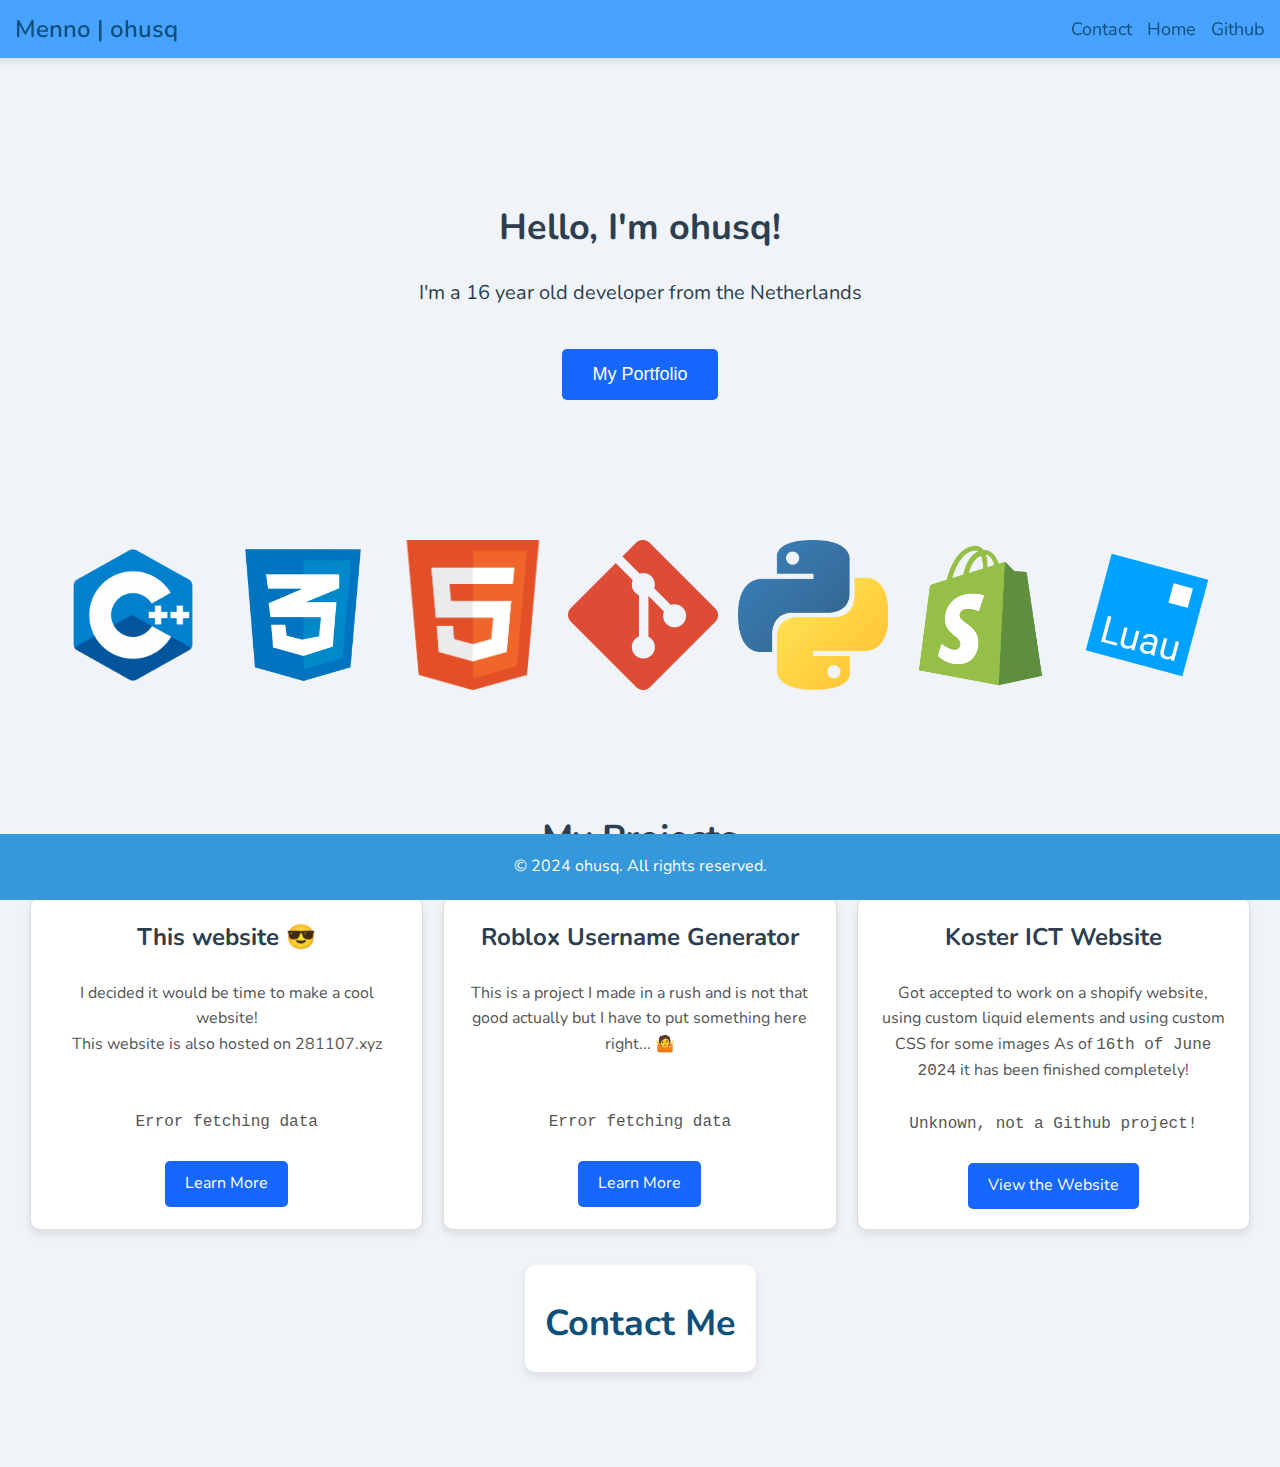
==== index.html @ 7e617742 "Better SEO intergration and embeds :)" ====
<!DOCTYPE html>
<html lang="en">
<head>
    <link rel="preconnect" href="https://fonts.googleapis.com">
    <link rel="preconnect" href="https://fonts.gstatic.com" crossorigin>
    <link href="https://fonts.googleapis.com/css2?family=Nunito:wght@200;400;600;800&display=swap" rel="stylesheet">
    
    <meta name="description" content="A showcase of projects and skills by ohusq. Explore my portfolio to see my latest work in software development and design.">
    <meta name="keywords" content="ohusq, portfolio, development, projects, skills">
    <meta name="author" content="ohusq">
    
    <!-- Add Open Graph meta tags for better social media integration -->
    <meta property="og:title" content="ohusq's Portfolio">
    <meta property="og:description" content="A showcase of projects and skills by ohusq. Explore my portfolio to see my latest work in web development and design.">
    <meta property="og:image" content="https://281107.xyz/thumbnails/fish-pfp.jpg">
    <meta property="og:url" content="https://281107.xyz">
    <meta property="og:type" content="website">
    
    <!-- Link to the favicon -->
    <link rel="icon" href="path-to-favicon.ico" type="image/x-icon">

    <meta name="viewport" content="width=device-width, initial-scale=1.0">
    <title>ohusq's site</title>
    <style>
        body {
            font-family: 'Nunito', sans-serif;
            background-color: #f0f4f8;
            color: #2c3e50;
            margin: 0;
            line-height: 1.6;
            display: grid;
            place-items: center;
            min-height: 100vh;
            margin-bottom: 25px; /* margin for contact footer */
        }

        a {
            text-decoration: none;
            color: #0f507b;
            transition: color 0.3s ease;
        }

        a:hover {
            color: #ffdd57;
        }

        header {
            background-color: rgb(71, 163, 255);
            color: #ffffff;
            padding: 10px 20px;
            display: flex;
            justify-content: space-between;
            align-items: center;
            box-shadow: 0 4px 8px rgba(0, 0, 0, 0.1);
            position: fixed;
            top: 0;
            width: 100%;
            z-index: 1000;
        }

        .name {
            font-size: 24px;
            font-weight: 600;
            margin-left: 15px;
        }

        .nav-links {
            display: flex;
            gap: 15px;
            margin-right: 15px;
        }

        .nav-links a {
            font-size: 18px;
            transition: color 0.3s ease;
        }

        .hamburger {
            display: none;
            flex-direction: column;
            cursor: pointer;
        }

        .bar {
            height: 3px;
            width: 25px;
            background-color: white;
            margin: 4px 0;
            transition: 0.4s;
        }

        .nav-links.mobile {
            display: none;
            flex-direction: column;
            gap: 0;
            width: 100%;
        }

        .nav-links.mobile a {
            padding: 10px;
            text-align: center;
            width: 100%;
            box-sizing: border-box;
        }

        .container-main {
            text-align: center;
            padding: 175px 20px 120px 20px; /* THIS IS THE PADDING FOR THE TITLE */
        }

        .title {
            font-size: 36px;
            margin-bottom: 20px;
            text-align: center;
        }

        .description {
            font-size: 20px;
            margin-bottom: 40px;
        }

        button {
            background-color: #1567ff;
            color: white;
            border: none;
            border-radius: 5px;
            cursor: pointer;
            padding: 15px 30px;
            font-size: 18px;
            transition: background-color 0.3s ease;
        }

        button:hover {
            background-color: #0a3e5c;
        }

        button:focus {
            outline: none;
        }

        footer {
            background-color: #3498db;
            color: #ffffff;
            text-align: center;
            padding: 20px;
            position: fixed;
            bottom: 0;
            width: 100%;
        }

        #container-portfolio {
            padding: 70px 20px 25px;
        }

        .projects {
            display: flex;
            justify-content: space-around;
            flex-wrap: wrap;
        }

        .project {
            background-color: #fff;
            border: 1px solid #ddd;
            border-radius: 10px;
            box-shadow: 0 4px 8px rgba(0, 0, 0, 0.1);
            padding: 20px;
            margin: 10px;
            flex: 1 1 calc(30% - 40px);
            text-align: center;
        }

        .project h3 {
            margin-top: 0;
            font-size: 24px;
        }

        .project p {
            font-size: 16px;
            color: #555;
        }

        .project a {
            display: inline-block;
            margin-top: 10px;
            padding: 10px 20px;
            background-color: #1567ff;
            color: white;
            border-radius: 5px;
            transition: background-color 0.3s ease;
        }

        .project a:hover {
            background-color: #0a3e5c;
        }

        /* Contact page styles */
        .container-contact {
            padding-left: 20px;
            padding-right: 20px;
            background-color: #ffffff;
            border-radius: 10px;
            box-shadow: 0 4px 8px rgba(0, 0, 0, 0.1);
            margin-bottom: 70px;
            max-width: 600px;
        }

        .contact-info {
            font-size: 18px;
        }

        .contact-info p {
            text-align: center;
        }

        .container-logos {
            display: flex;
            justify-content: center;
            align-items: center;
            gap: 20px; /* Adjust spacing between images */
            flex-wrap: wrap; /* Allow images to wrap to the next line */
            padding: 20px; /* Optional: Add padding around the logos */
        }

        .container-logos img {
            max-width: 100%;
            height: auto;
            max-height: 150px; /* Adjust the maximum height of the logos */
        }


        @media (max-width: 768px) {
            .hamburger {
                display: flex;
            }

            .nav-links {
                display: none;
            }

            .nav-links.mobile {
                display: none;
            }

            .nav-links.active {
                display: flex;
            }

            .container-main {
                padding: 140px 20px 100px 20px;
            }

            .projects {
                flex-direction: column;
            }

            .project {
                flex: 1 1 100%;
            }
        }
    </style>
</head>
<body>
    <header>
        <a href="/index.html" class="name">Menno | ohusq</a>
        <div class="nav-links">
            <a href="mailto:mennom2007@gmail.com">Contact</a>
            <a href="/index.html">Home</a>
            <a href="https://github.com/ohusq" target="_blank">Github</a>
        </div>
        <div class="hamburger" onclick="toggleMenu()">
            <div></div>
            <div></div>
            <div></div>
        </div>
        <div class="nav-links mobile">
            <a href="mailto:mennom2007@gmail.com">Contact</a>
            <a href="/index.html">Home</a>
            <a href="https://github.com/ohusq" target="_blank">Github</a>
        </div>
    </header>
    <div class="container-main">
        <h1 class="title">Hello, I'm ohusq!</h1>
        <p class="description">I'm a 16 year old developer from the Netherlands</p>
        <a href="#container-portfolio"><button>My Portfolio</button></a>
    </div>

    <div class="container-logos">
        <img src="thumbnails/Cplusplus_logo.png" alt="C++ Logo">
        <img src="thumbnails/css_logo.png" alt="CSS Logo">
        <img src="thumbnails/html_logo.png" alt="HTML Logo">
        <img src="thumbnails/git_logo.png" alt="Git Logo">
        <img src="thumbnails/python_logo.png" alt="Python Logo">
        <img src="thumbnails/shopify_logo.png" alt="Shopify Logo">
        <img src="thumbnails/lua_logo.svg" alt="Lua Logo" width="150">
    </div>
    

    <div id="container-portfolio">
        <h2 class="title">My Projects</h2>
        <div class="projects">
            <div class="project project-1">
                <h3>This website &#x1F60E;</h3>
                <p>
                    I decided it would be time to make a cool website!
                    <br>This website is also hosted on 281107.xyz
                    <br><br><br>
                    <code class="updateTimeWebsite">
                        Updated 0 minutes ago
                    </code>
                </p>
                <a href="https://github.com/ohusq/ohusq.github.io" target="_blank">Learn More</a>
            </div>

            <div class="project project-2">
                <h3>Roblox Username Generator</h3>
                <p>
                    This is a project I made in a rush and is not that good actually
                    but I have to put something here right... 🤷
                    <br><br><br>
                    <code class="updateTimeUserGen">
                        Updated 0 minutes ago
                    </code>
                </p>
                <a href="https://github.com/ohusq/username-gen">Learn More</a>
            </div>

            <div class="project project-3">
                <h3>Koster ICT Website</h></h3>
                <p>
                    Got accepted to work on a shopify website, using custom liquid elements
                    and using custom CSS for some images As of <code>16th of June 2024</code>
                    it has been finished completely!
                    <br><br>
                    <code class="updateTimeKoster">
                        Updated 0 minutes ago
                    </code>
                </p>
                <a href="https://kosterstaphorst.nl" target="_blank">View the Website</a>
            </div>
        </div>
    </div>
    
    <div class="container-contact">
        <h2 class="title"><a href="mailto:mennom2007@gmail.com">Contact Me</a></h2>
    </div>

    <footer>
        &copy; 2024 ohusq. All rights reserved.
    </footer>

    <script>
        function toggleMenu() {
            const mobileMenu = document.querySelector('.nav-links.mobile');
            if (mobileMenu.style.display === 'flex') {
                mobileMenu.style.display = 'none';
            } else {
                mobileMenu.style.display = 'flex';
            }
        }

        function getLastCommit(repo) {
    // GitHub API URL to fetch commit information
    const githubApiUrl = `https://api.github.com/repos/ohusq/${repo}/commits/master`;

    // Fetch data from GitHub API
    return fetch(githubApiUrl)
        .then(response => {
            if (!response.ok) {
                throw new Error('Network response was not ok');
            }
            return response.json();
        })
        .then(data => {
            // Extract the commit date from the JSON data
            const commitDateStr = data.commit.author.date;

            // Parse the commit date string into a Date object
            const commitDate = new Date(commitDateStr);

            // Get the current date
            const currentDate = new Date();

            // Calculate the difference in milliseconds
            const dateDifferenceMs = currentDate - commitDate;

            // Helper function to format time difference
            function formatTimeAgo(milliseconds) {
                // Convert milliseconds to seconds
                const seconds = Math.floor(milliseconds / 1000);

                if (seconds < 60) {
                    return `Updated ${seconds} seconds ago`;
                }

                // Convert seconds to minutes
                const minutes = Math.floor(seconds / 60);

                if (minutes < 60) {
                    return `Updated ${minutes} minute(s) ago`;
                }

                // Convert minutes to hours
                const hours = Math.floor(minutes / 60);

                if (hours < 24) {
                    return `Updated ${hours} hour(s) ago`;
                }

                // Convert hours to days
                const days = Math.floor(hours / 24);

                if (days < 30) {
                    return `Updated ${days} day(s) ago`;
                }

                // Convert days to months
                const months = Math.floor(days / 30);

                if (months < 12) {
                    return `Updated ${months} month(s) ago`;
                }

                // Convert months to years
                const years = Math.floor(months / 12);

                return `Updated ${years} year(s) ago`;
            }

            // Format and return the time ago message
            return formatTimeAgo(dateDifferenceMs);

        })
        .catch(error => {
            console.error('Fetch error:', error);
            return "Error fetching data"; // Handle error case gracefully
        });
        }


        // updateTimeUserGen, updateTimeWebsite, updateTimeKoster

        getLastCommit("ohusq.github.io").then(websiteCommitDate => {
            document.querySelector('.updateTimeWebsite').textContent = websiteCommitDate;
        });

        getLastCommit("username-gen").then(generatorCommitDate => {
            document.querySelector('.updateTimeUserGen').textContent = generatorCommitDate;
        });

        const kosterCommitDate = "Unknown, not a Github project!";
        document.querySelector('.updateTimeKoster').textContent = kosterCommitDate;

    </script>
</body>
</html>
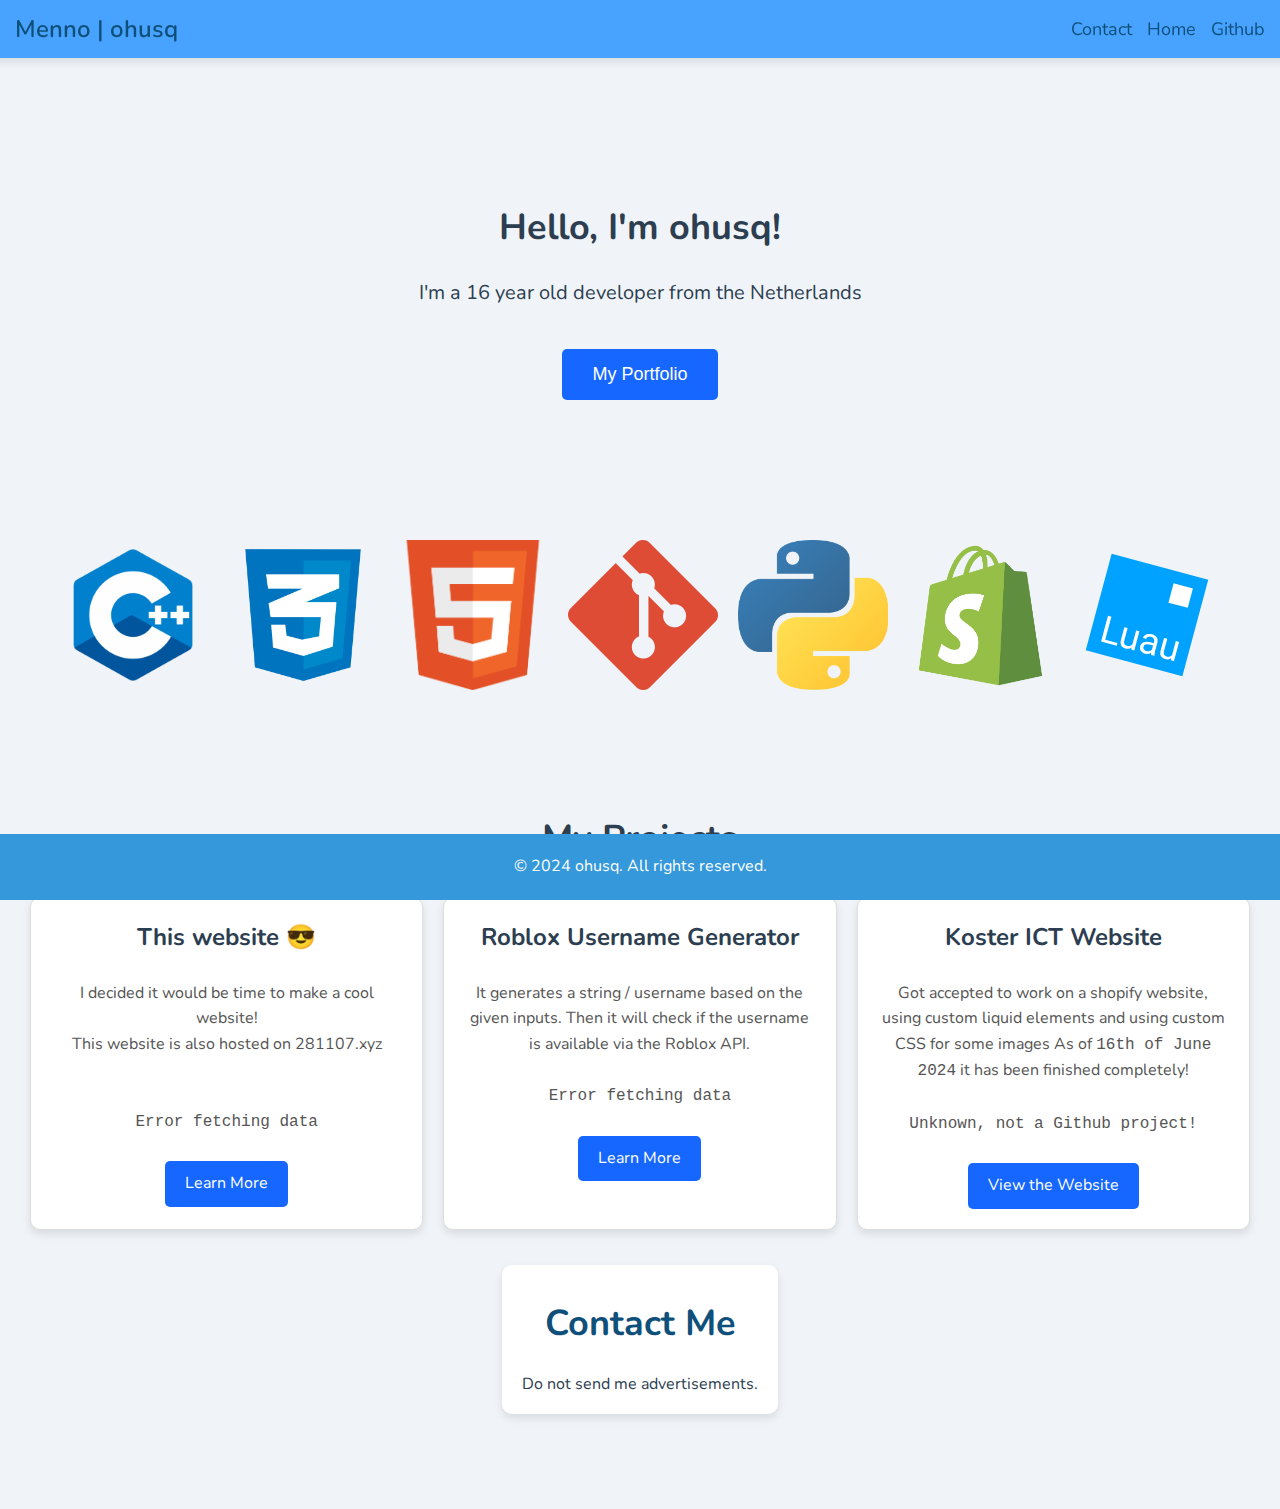
==== commit 1ea0eea8: "Added a bio and a robots file :)" ====
--- a/index.html
+++ b/index.html
@@ -202,6 +202,7 @@
             box-shadow: 0 4px 8px rgba(0, 0, 0, 0.1);
             margin-bottom: 70px;
             max-width: 600px;
+            
         }
 
         .contact-info {
@@ -273,8 +274,8 @@
             <div></div>
         </div>
         <div class="nav-links mobile">
+            <a href="/index.html">Home</a>
             <a href="mailto:mennom2007@gmail.com">Contact</a>
-            <a href="/index.html">Home</a>
             <a href="https://github.com/ohusq" target="_blank">Github</a>
         </div>
     </header>
@@ -314,9 +315,10 @@
             <div class="project project-2">
                 <h3>Roblox Username Generator</h3>
                 <p>
-                    This is a project I made in a rush and is not that good actually
-                    but I have to put something here right... 🤷
-                    <br><br><br>
+                    It generates a string / username based on the given inputs.
+                    Then it will check if the username is available via the Roblox API.
+
+                    <br><br>
                     <code class="updateTimeUserGen">
                         Updated 0 minutes ago
                     </code>
@@ -342,6 +344,7 @@
     
     <div class="container-contact">
         <h2 class="title"><a href="mailto:mennom2007@gmail.com">Contact Me</a></h2>
+        <p class="disclaimer">Do not send me advertisements.</p>
     </div>
 
     <footer>
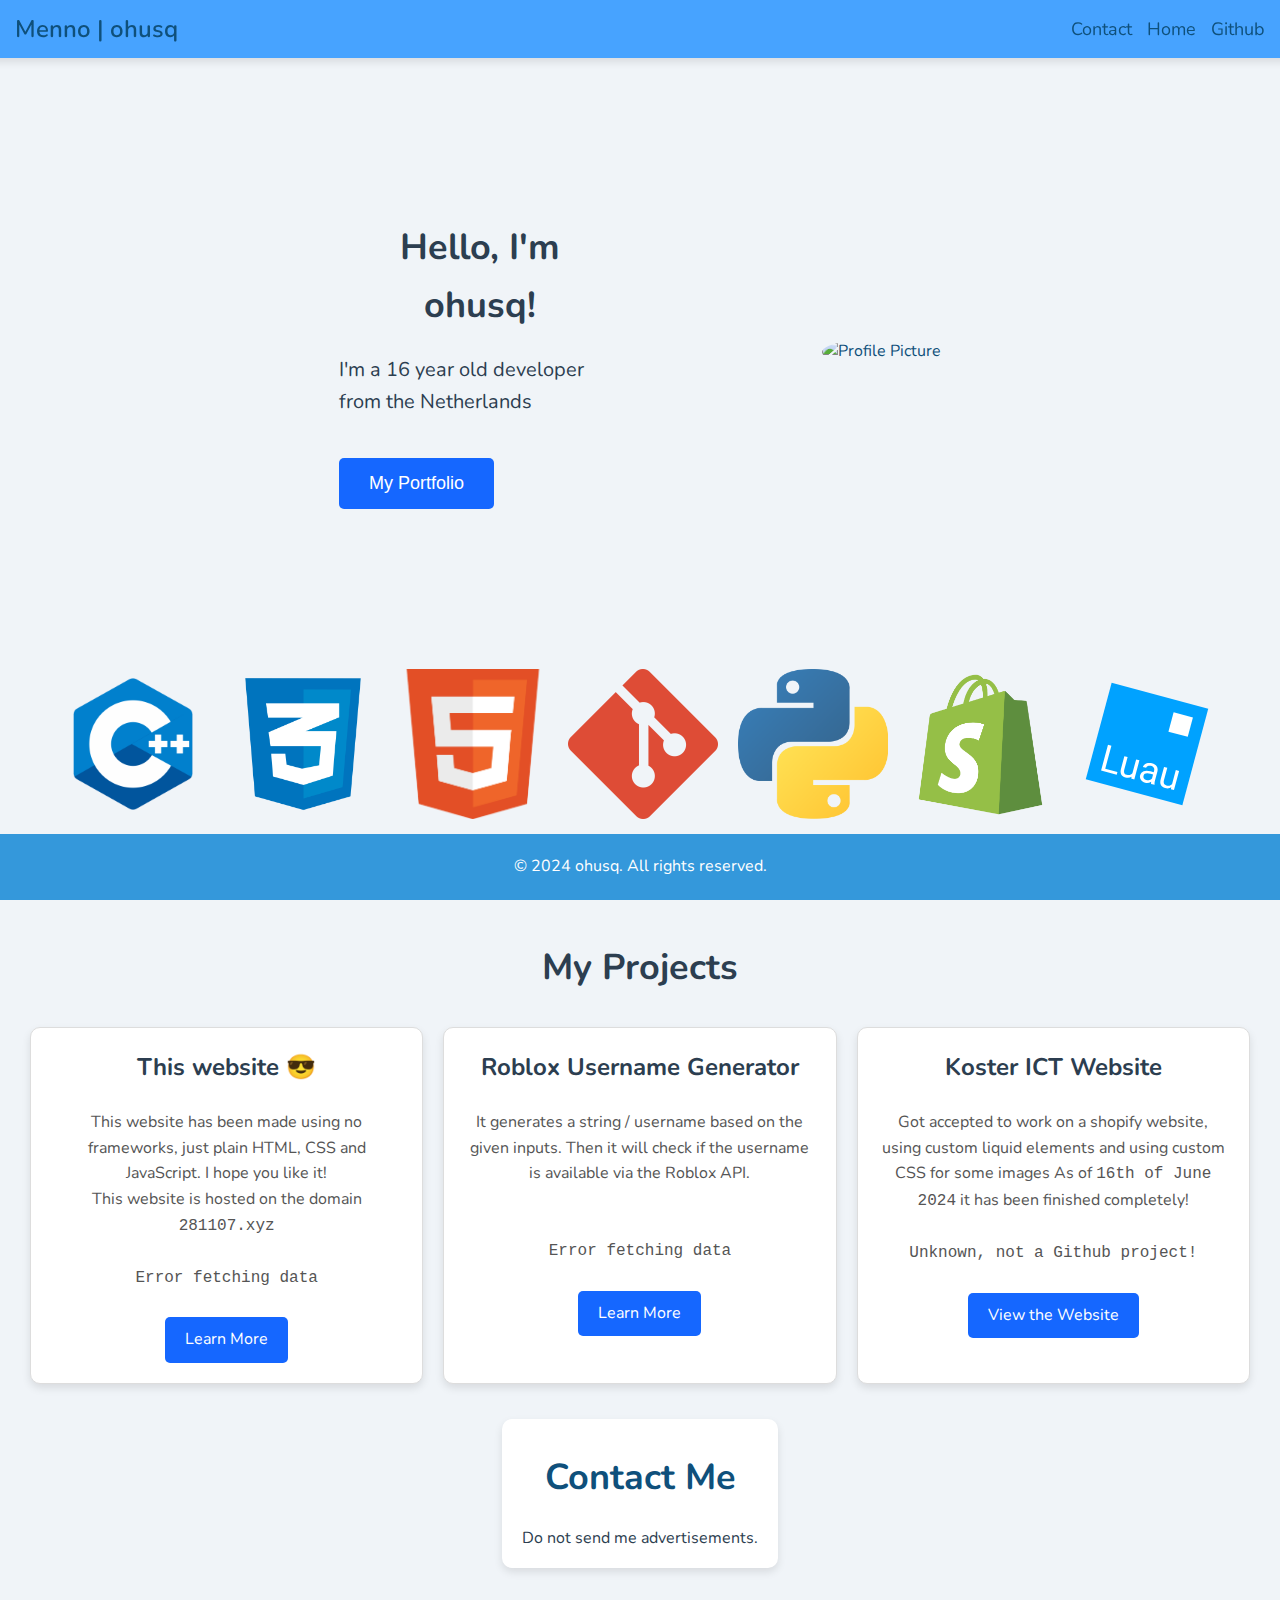
==== commit 151ccb72: "Added dynamic profile picture with link! AND spaced out the buttons correctly!" ====
--- a/index.html
+++ b/index.html
@@ -105,7 +105,33 @@
 
         .container-main {
             text-align: center;
-            padding: 175px 20px 120px 20px; /* THIS IS THE PADDING FOR THE TITLE */
+            padding: 175px 20px 120px 20px;
+            display: flex;
+            align-items: center;
+        }
+
+        .container-main .left {
+            flex: 1;
+            padding: 20px;
+            text-align: left; /* Align the content to the left */
+        }
+
+        .container-main .right {
+            flex: 1;
+            padding: 20px;
+            text-align: right; /* Align the content to the right */
+        }
+
+        .container-main img {
+            border-radius: 50%;
+            max-width: 100%;
+            height: auto;
+            max-height: 300px;
+        }
+
+        .contaimer-main .left .portfolio-button {
+            text-align: center;
+            justify-content: center;
         }
 
         .title {
@@ -280,9 +306,14 @@
         </div>
     </header>
     <div class="container-main">
-        <h1 class="title">Hello, I'm ohusq!</h1>
-        <p class="description">I'm a 16 year old developer from the Netherlands</p>
-        <a href="#container-portfolio"><button>My Portfolio</button></a>
+        <div class="left">
+            <h1 class="title">Hello, I'm ohusq!</h1>
+            <p class="description">I'm a 16 year old developer from the Netherlands</p>
+            <a href="#container-portfolio" class="portfolio-button"><button>My Portfolio</button></a>
+        </div>
+        <div class="right">
+            <a href="https://github.com/ohusq" target="_blank"><img src="https://avatars.githubusercontent.com/u/109988692?v=4" alt="Profile Picture"></a>
+        </div>
     </div>
 
     <div class="container-logos">
@@ -302,9 +333,11 @@
             <div class="project project-1">
                 <h3>This website &#x1F60E;</h3>
                 <p>
-                    I decided it would be time to make a cool website!
-                    <br>This website is also hosted on 281107.xyz
-                    <br><br><br>
+                    This website has been made using no frameworks, just plain HTML, CSS and JavaScript.
+                    I hope you like it!
+                    <br>
+                    This website is hosted on the domain <code>281107.xyz</code>
+                    <br><br>
                     <code class="updateTimeWebsite">
                         Updated 0 minutes ago
                     </code>
@@ -318,12 +351,12 @@
                     It generates a string / username based on the given inputs.
                     Then it will check if the username is available via the Roblox API.
 
-                    <br><br>
+                    <br><br><br>
                     <code class="updateTimeUserGen">
                         Updated 0 minutes ago
                     </code>
                 </p>
-                <a href="https://github.com/ohusq/username-gen">Learn More</a>
+                <a href="https://github.com/ohusq/username-gen" target="_blank">Learn More</a>
             </div>
 
             <div class="project project-3">
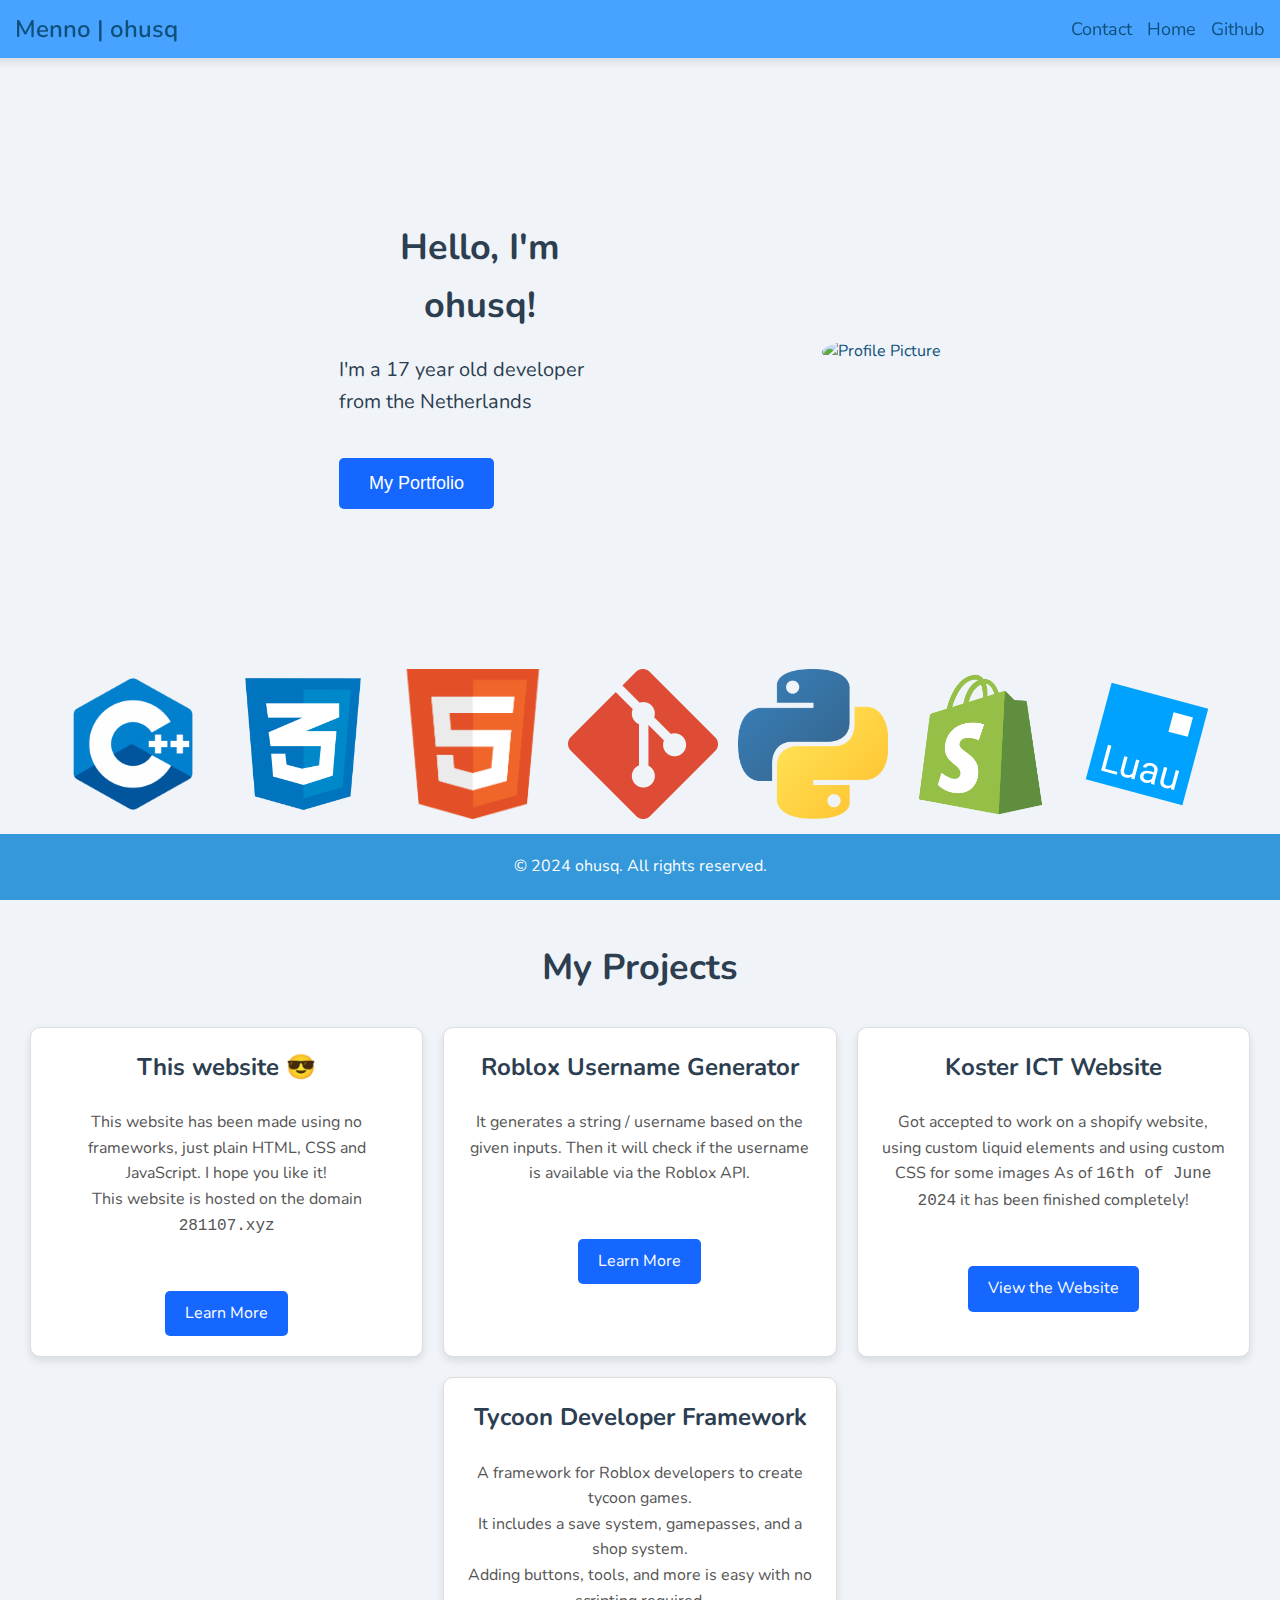
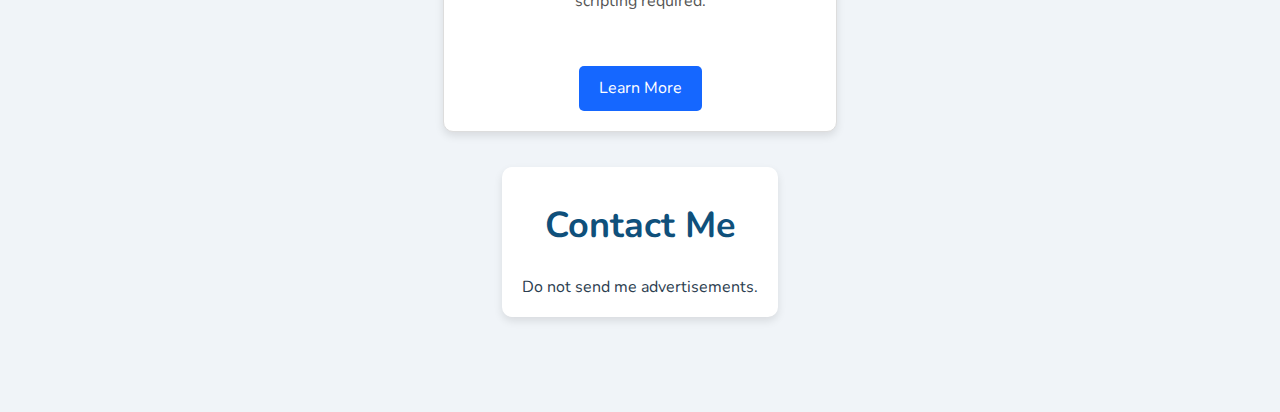
==== commit f730ed57: "Forgot to update open graph pfp :)" ====
--- a/index.html
+++ b/index.html
@@ -12,12 +12,12 @@
     <!-- Add Open Graph meta tags for better social media integration -->
     <meta property="og:title" content="ohusq's Portfolio">
     <meta property="og:description" content="A showcase of projects and skills by ohusq. Explore my portfolio to see my latest work in web development and design.">
-    <meta property="og:image" content="https://281107.xyz/thumbnails/fish-pfp.jpg">
+    <meta property="og:image" content="https://avatars.githubusercontent.com/u/109988692?v=4">
     <meta property="og:url" content="https://281107.xyz">
     <meta property="og:type" content="website">
     
     <!-- Link to the favicon -->
-    <link rel="icon" href="path-to-favicon.ico" type="image/x-icon">
+    <link rel="icon" href="thumbnails/lua_logo.svg" type="image/x-icon">
 
     <meta name="viewport" content="width=device-width, initial-scale=1.0">
     <title>ohusq's site</title>
@@ -308,7 +308,7 @@
     <div class="container-main">
         <div class="left">
             <h1 class="title">Hello, I'm ohusq!</h1>
-            <p class="description">I'm a 16 year old developer from the Netherlands</p>
+            <p class="description">I'm a 17 year old developer from the Netherlands</p>
             <a href="#container-portfolio" class="portfolio-button"><button>My Portfolio</button></a>
         </div>
         <div class="right">
@@ -338,9 +338,6 @@
                     <br>
                     This website is hosted on the domain <code>281107.xyz</code>
                     <br><br>
-                    <code class="updateTimeWebsite">
-                        Updated 0 minutes ago
-                    </code>
                 </p>
                 <a href="https://github.com/ohusq/ohusq.github.io" target="_blank">Learn More</a>
             </div>
@@ -351,10 +348,7 @@
                     It generates a string / username based on the given inputs.
                     Then it will check if the username is available via the Roblox API.
 
-                    <br><br><br>
-                    <code class="updateTimeUserGen">
-                        Updated 0 minutes ago
-                    </code>
+                    <br><br>
                 </p>
                 <a href="https://github.com/ohusq/username-gen" target="_blank">Learn More</a>
             </div>
@@ -366,12 +360,23 @@
                     and using custom CSS for some images As of <code>16th of June 2024</code>
                     it has been finished completely!
                     <br><br>
-                    <code class="updateTimeKoster">
-                        Updated 0 minutes ago
-                    </code>
                 </p>
                 <a href="https://kosterstaphorst.nl" target="_blank">View the Website</a>
             </div>
+            <!-- Scuffed but I haven't focused on web dev since this website got published :) -->
+            <div class="project" style="background-color: transparent; border-style: none; box-shadow: none;"></div>
+            <div class="project project-4">
+                <h3>Tycoon Developer Framework</h3>
+                <p>
+                    A framework for Roblox developers to create tycoon games.<br>
+                    It includes a save system, gamepasses, and a shop system.<br>
+                    Adding buttons, tools, and more is easy with no scripting required.
+                    <br><br>
+                </p>
+                <a href="/portfolio/tycoon-framework.html">Learn More</a>
+            </div>
+            <div class="project" style="background-color: transparent; border-style: none; box-shadow: none;"></div>
+
         </div>
     </div>
     
@@ -393,99 +398,6 @@
                 mobileMenu.style.display = 'flex';
             }
         }
-
-        function getLastCommit(repo) {
-    // GitHub API URL to fetch commit information
-    const githubApiUrl = `https://api.github.com/repos/ohusq/${repo}/commits/master`;
-
-    // Fetch data from GitHub API
-    return fetch(githubApiUrl)
-        .then(response => {
-            if (!response.ok) {
-                throw new Error('Network response was not ok');
-            }
-            return response.json();
-        })
-        .then(data => {
-            // Extract the commit date from the JSON data
-            const commitDateStr = data.commit.author.date;
-
-            // Parse the commit date string into a Date object
-            const commitDate = new Date(commitDateStr);
-
-            // Get the current date
-            const currentDate = new Date();
-
-            // Calculate the difference in milliseconds
-            const dateDifferenceMs = currentDate - commitDate;
-
-            // Helper function to format time difference
-            function formatTimeAgo(milliseconds) {
-                // Convert milliseconds to seconds
-                const seconds = Math.floor(milliseconds / 1000);
-
-                if (seconds < 60) {
-                    return `Updated ${seconds} seconds ago`;
-                }
-
-                // Convert seconds to minutes
-                const minutes = Math.floor(seconds / 60);
-
-                if (minutes < 60) {
-                    return `Updated ${minutes} minute(s) ago`;
-                }
-
-                // Convert minutes to hours
-                const hours = Math.floor(minutes / 60);
-
-                if (hours < 24) {
-                    return `Updated ${hours} hour(s) ago`;
-                }
-
-                // Convert hours to days
-                const days = Math.floor(hours / 24);
-
-                if (days < 30) {
-                    return `Updated ${days} day(s) ago`;
-                }
-
-                // Convert days to months
-                const months = Math.floor(days / 30);
-
-                if (months < 12) {
-                    return `Updated ${months} month(s) ago`;
-                }
-
-                // Convert months to years
-                const years = Math.floor(months / 12);
-
-                return `Updated ${years} year(s) ago`;
-            }
-
-            // Format and return the time ago message
-            return formatTimeAgo(dateDifferenceMs);
-
-        })
-        .catch(error => {
-            console.error('Fetch error:', error);
-            return "Error fetching data"; // Handle error case gracefully
-        });
-        }
-
-
-        // updateTimeUserGen, updateTimeWebsite, updateTimeKoster
-
-        getLastCommit("ohusq.github.io").then(websiteCommitDate => {
-            document.querySelector('.updateTimeWebsite').textContent = websiteCommitDate;
-        });
-
-        getLastCommit("username-gen").then(generatorCommitDate => {
-            document.querySelector('.updateTimeUserGen').textContent = generatorCommitDate;
-        });
-
-        const kosterCommitDate = "Unknown, not a Github project!";
-        document.querySelector('.updateTimeKoster').textContent = kosterCommitDate;
-
     </script>
 </body>
 </html>
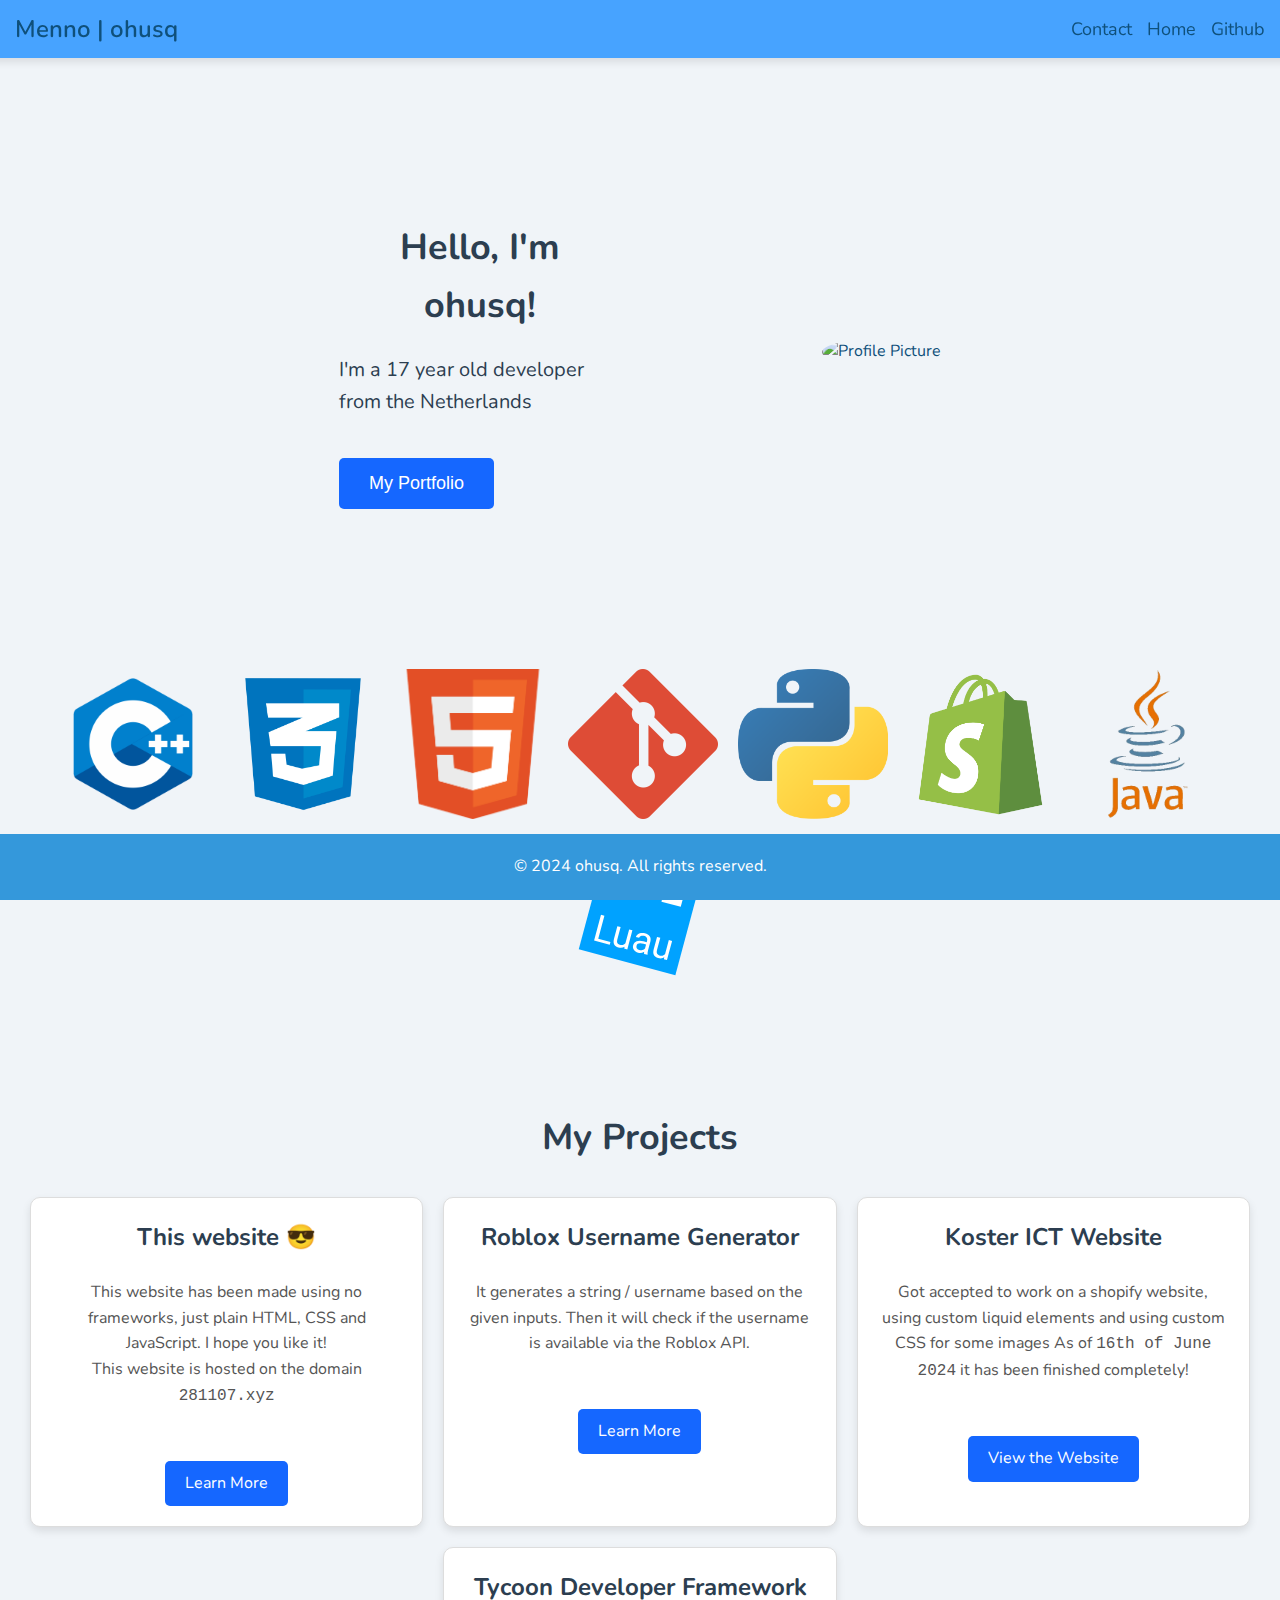
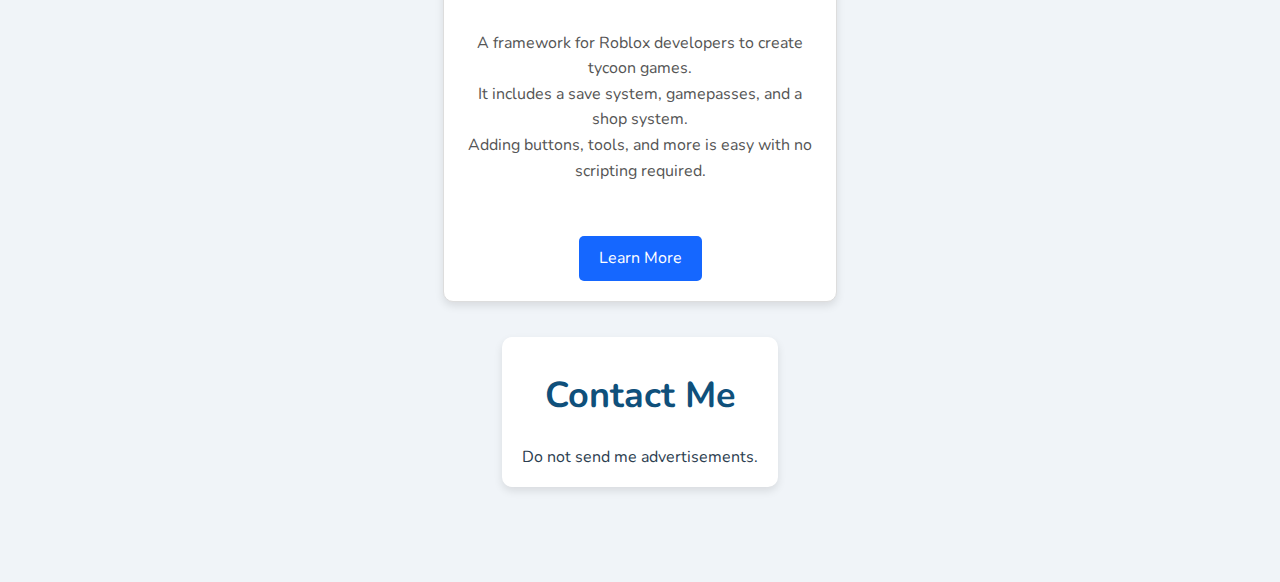
==== commit 792b06cf: "Added Java logo since I learned it." ====
--- a/index.html
+++ b/index.html
@@ -323,6 +323,7 @@
         <img src="thumbnails/git_logo.png" alt="Git Logo">
         <img src="thumbnails/python_logo.png" alt="Python Logo">
         <img src="thumbnails/shopify_logo.png" alt="Shopify Logo">
+        <img src="thumbnails/java_logo.webp" alt="Roblox Logo">
         <img src="thumbnails/lua_logo.svg" alt="Lua Logo" width="150">
     </div>
     
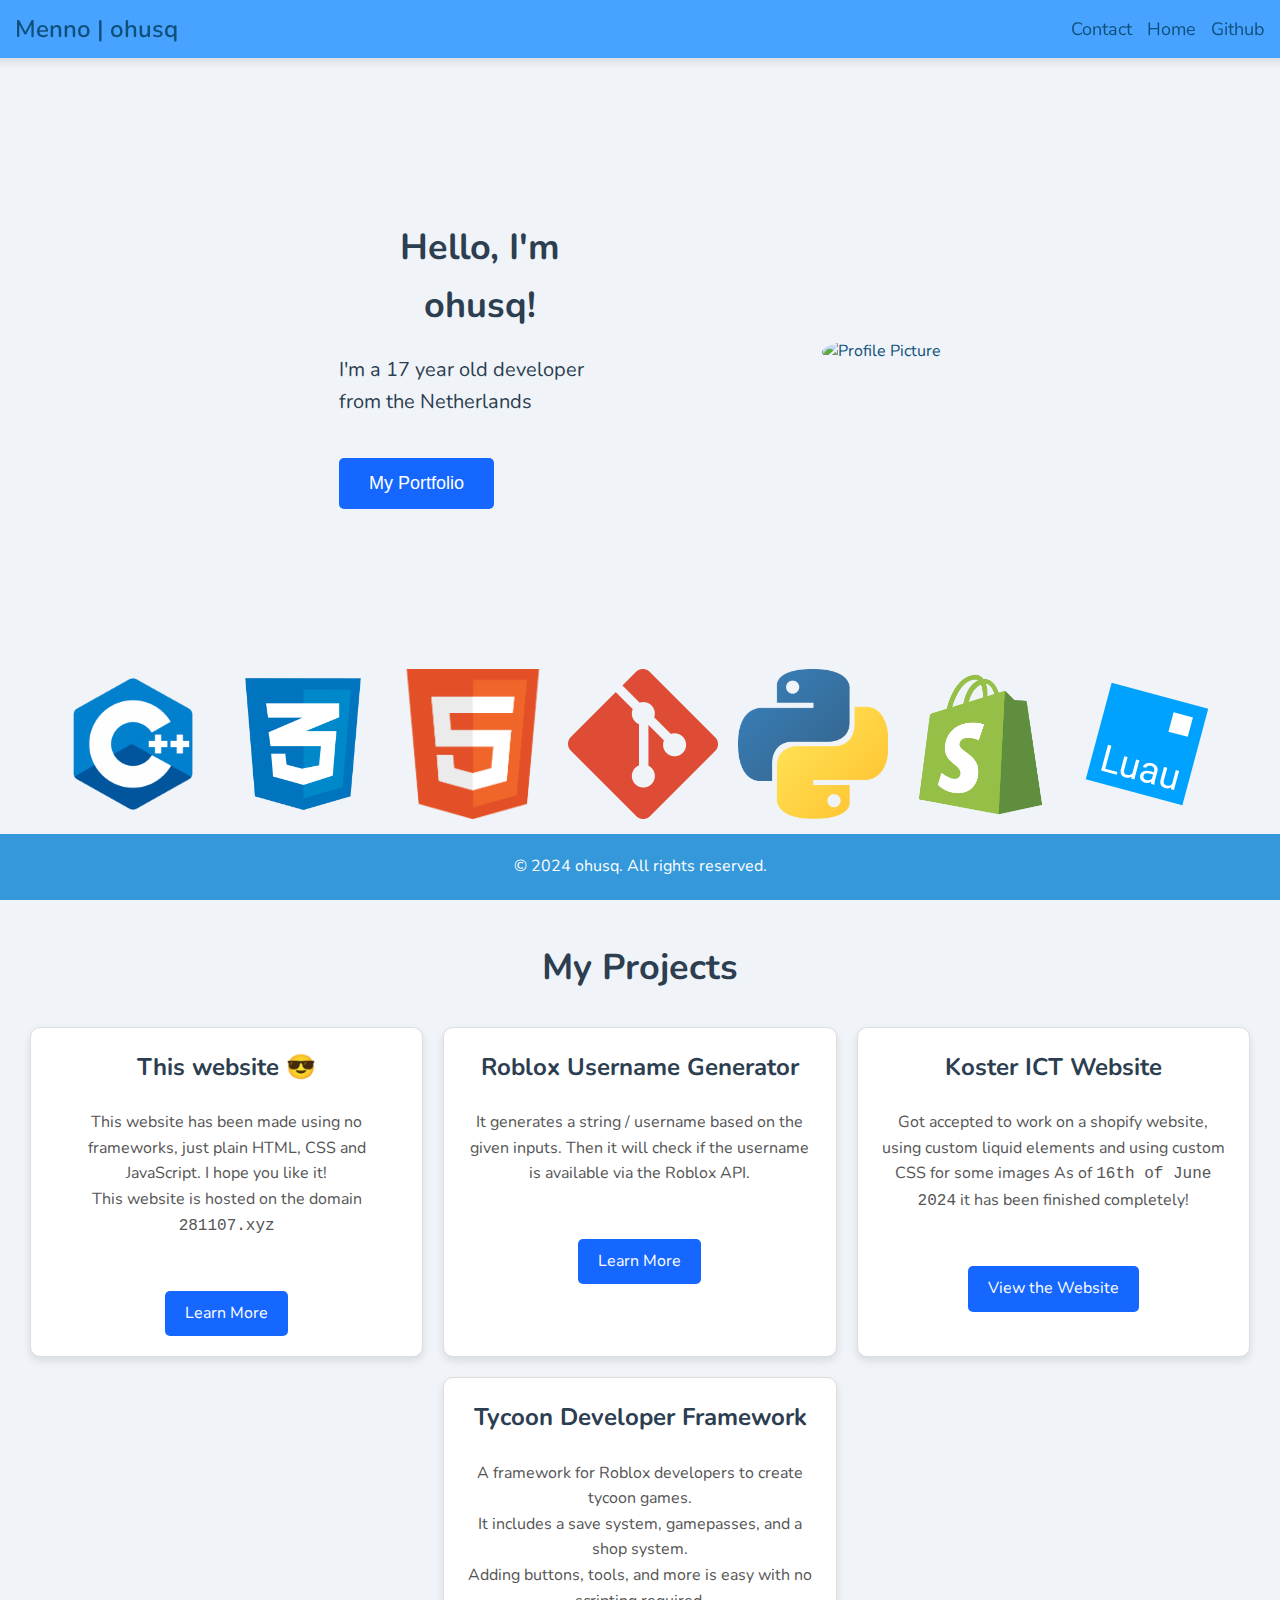
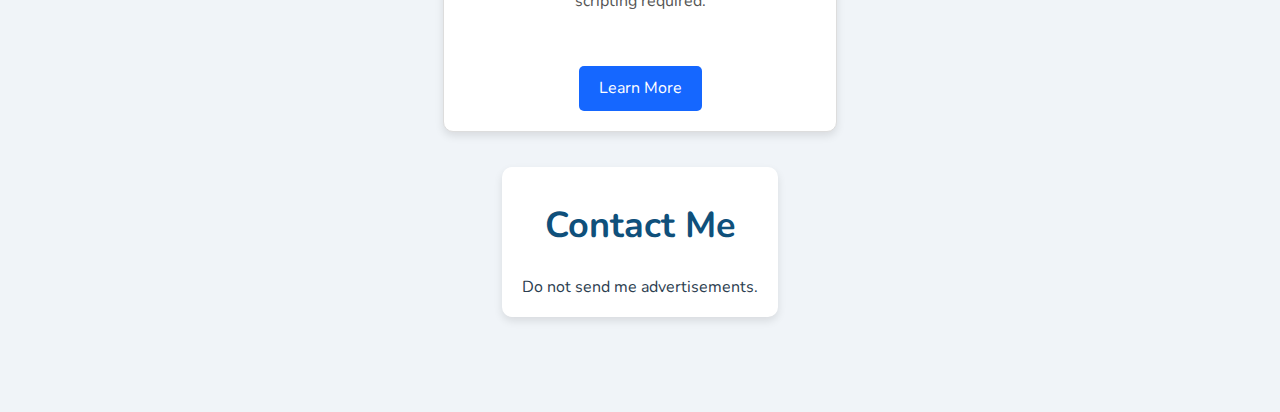
==== commit 4acc484d: "Revert "Added Java logo since I learned it."" ====
--- a/index.html
+++ b/index.html
@@ -323,7 +323,6 @@
         <img src="thumbnails/git_logo.png" alt="Git Logo">
         <img src="thumbnails/python_logo.png" alt="Python Logo">
         <img src="thumbnails/shopify_logo.png" alt="Shopify Logo">
-        <img src="thumbnails/java_logo.webp" alt="Roblox Logo">
         <img src="thumbnails/lua_logo.svg" alt="Lua Logo" width="150">
     </div>
     
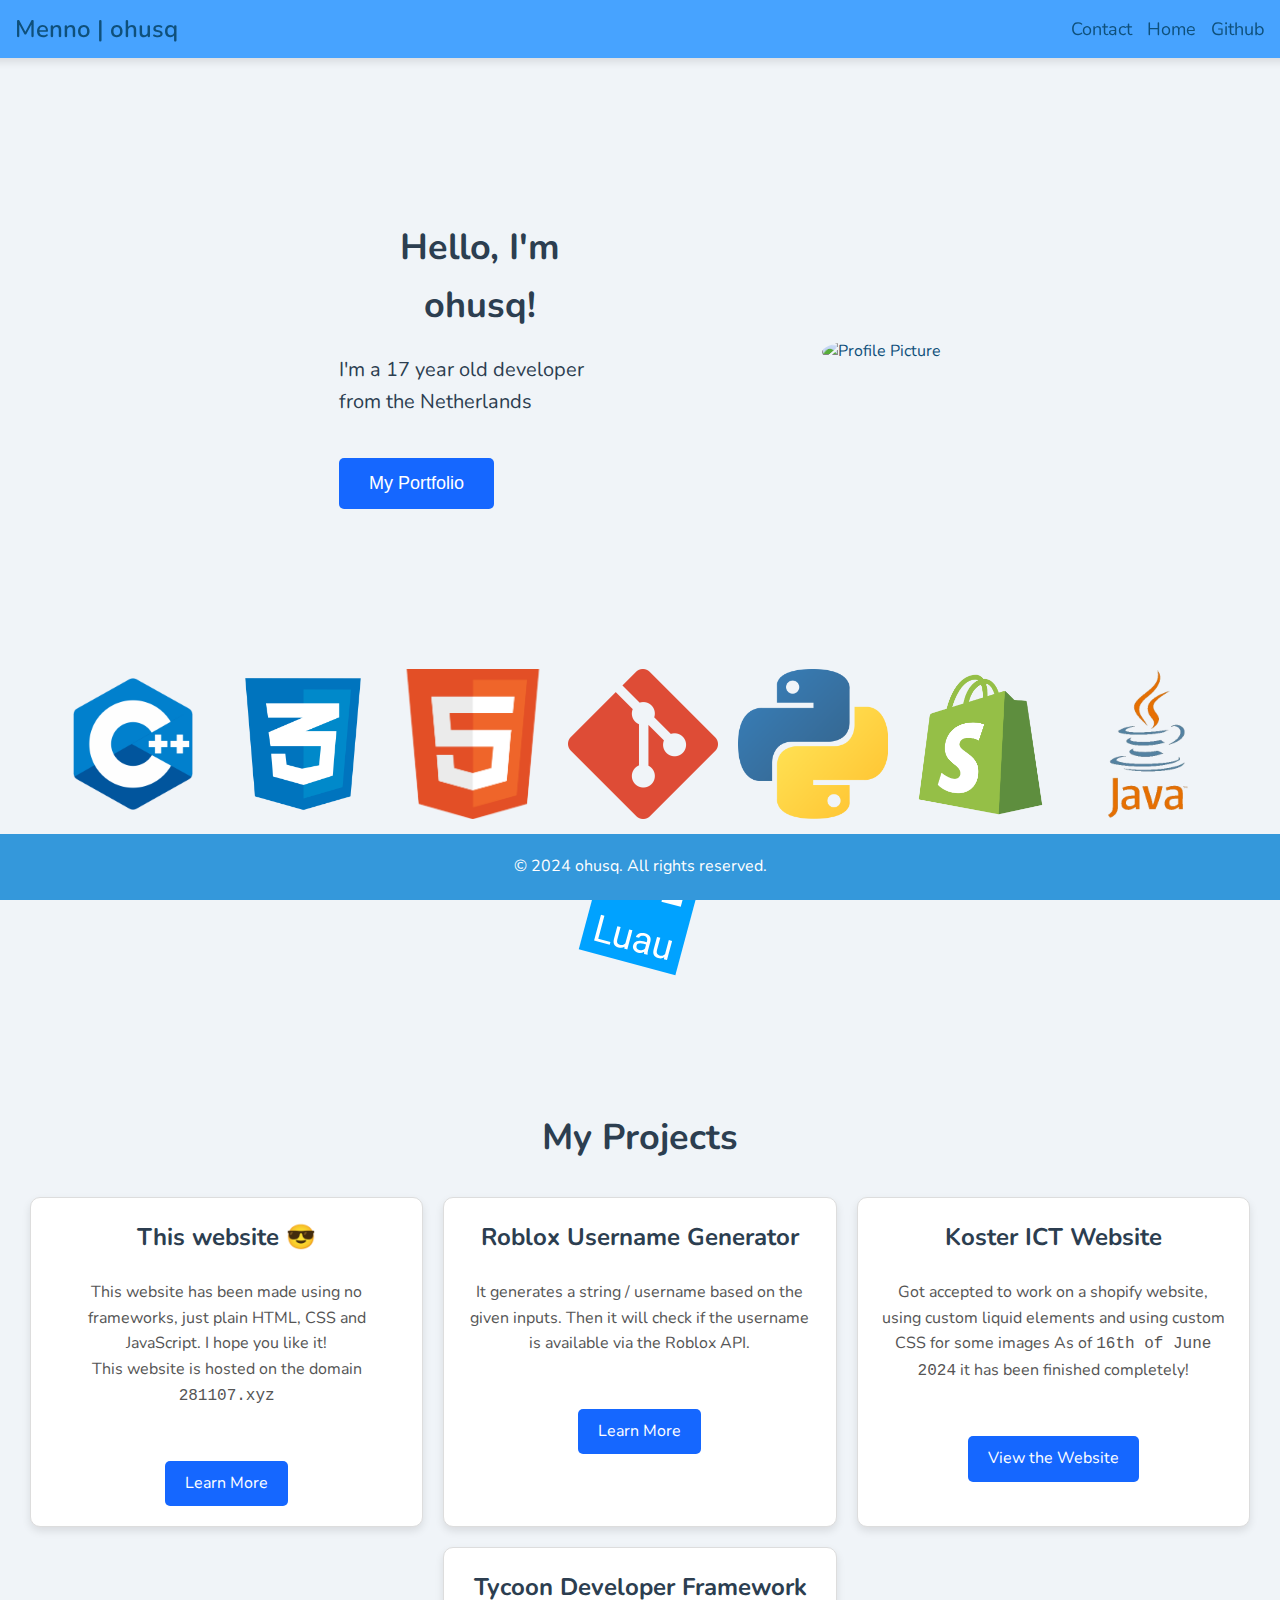
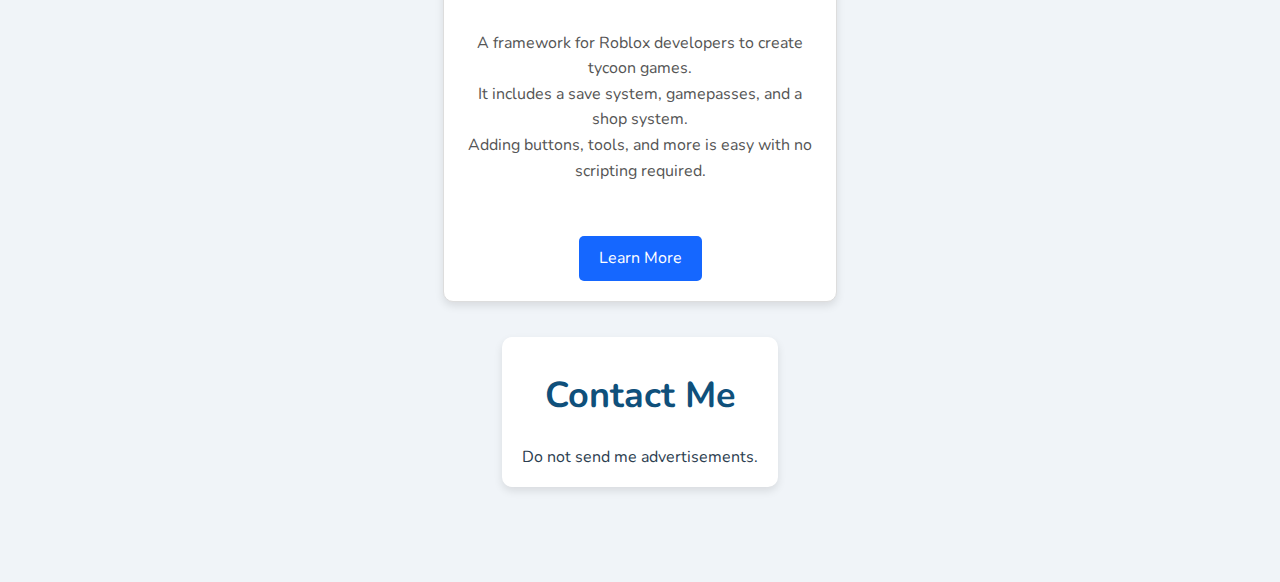
==== commit 0d685d41: "Reverted all reverts that went wrong, Java logo added" ====
--- a/index.html
+++ b/index.html
@@ -323,6 +323,7 @@
         <img src="thumbnails/git_logo.png" alt="Git Logo">
         <img src="thumbnails/python_logo.png" alt="Python Logo">
         <img src="thumbnails/shopify_logo.png" alt="Shopify Logo">
+        <img src="thumbnails/java_logo.webp" alt="Java Logo">
         <img src="thumbnails/lua_logo.svg" alt="Lua Logo" width="150">
     </div>
     
